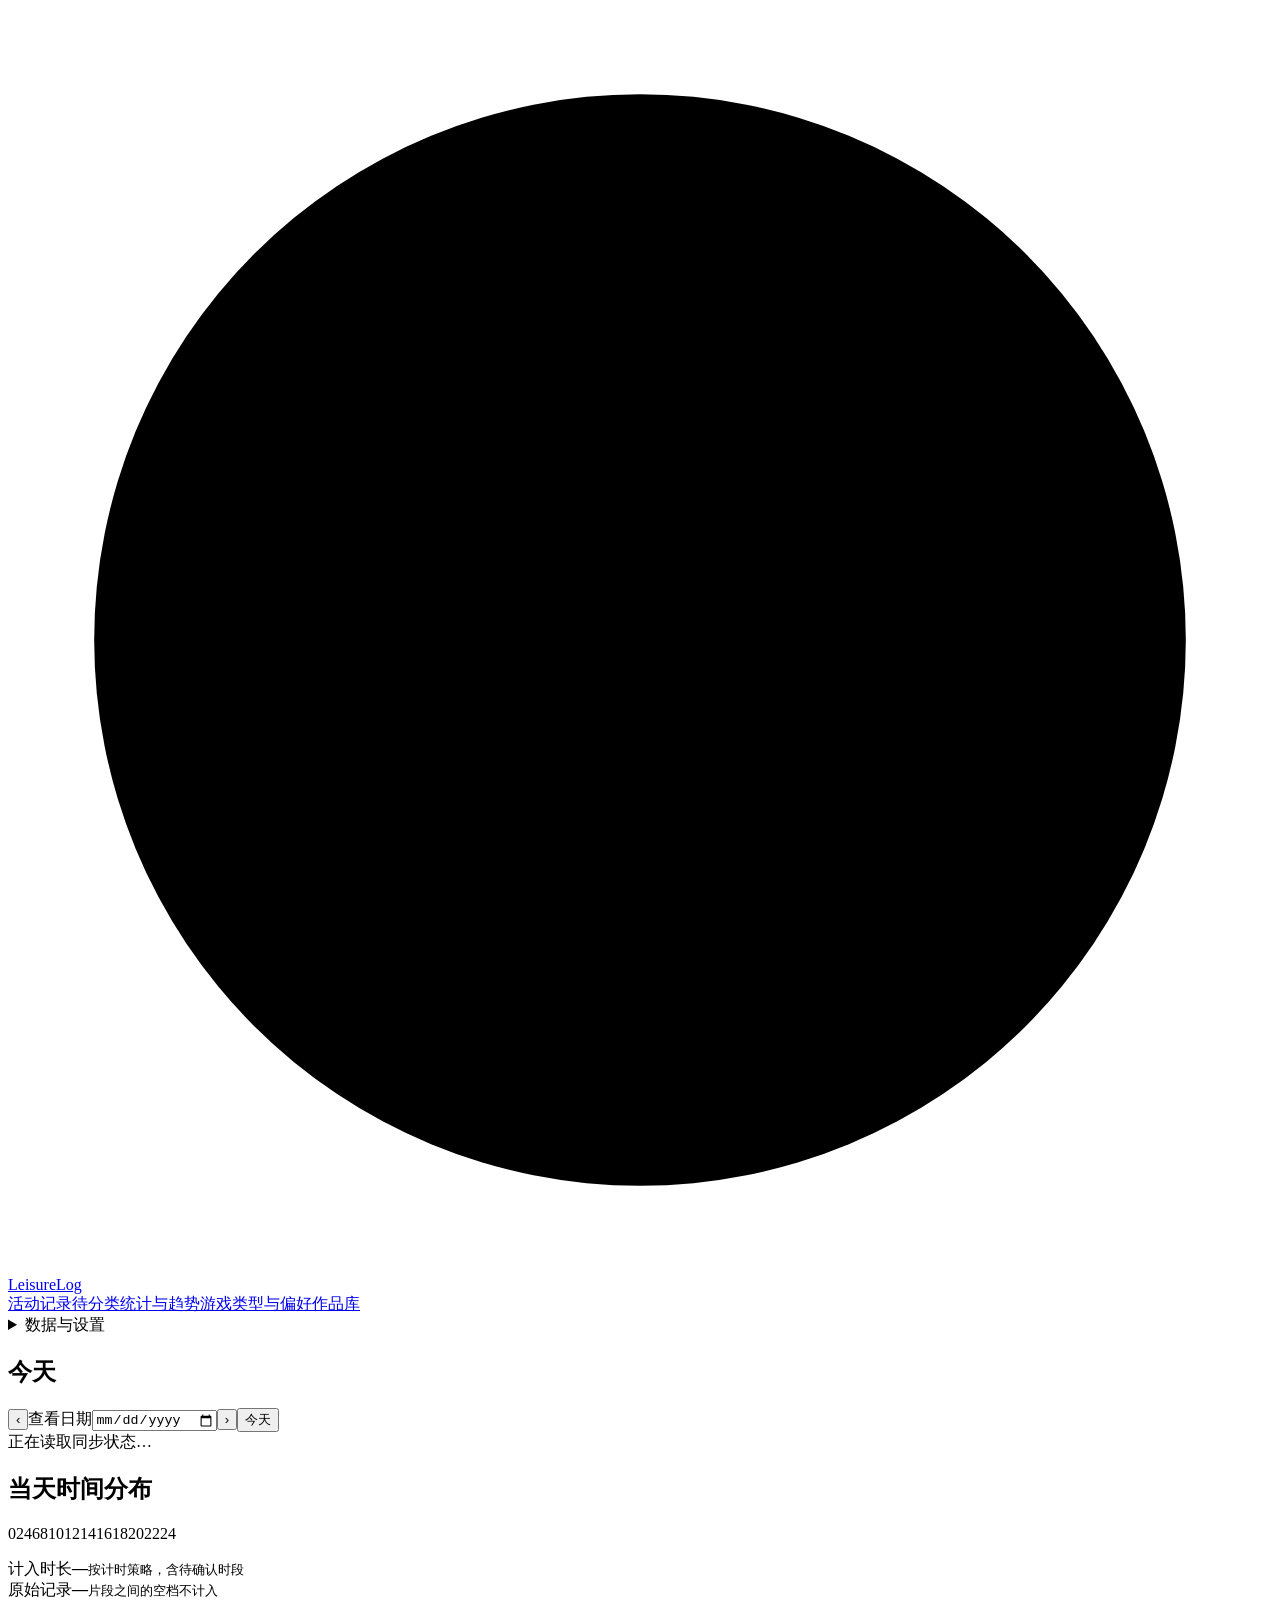
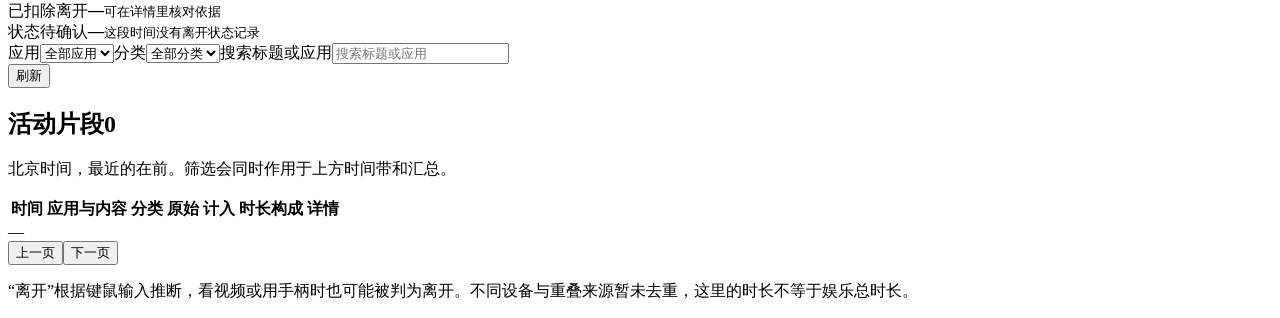
==== src/leisurelog/api/static/index.html @ c5e36e2e "Initial public release of LeisureLog Publish the current modular local activity tracker with Activit" ====
<!doctype html>
<html lang="zh-CN">
<head>
  <meta charset="UTF-8"><meta name="viewport" content="width=device-width,initial-scale=1">
  <title>LeisureLog · 活动记录</title>
  <link rel="stylesheet" href="/static/style.css?v=planner3">
  <link rel="stylesheet" href="/static/correction.css?v=planner1">
  <script src="/static/app.js?v=planner4" type="module"></script>
</head>
<body>
  <header class="top">
    <a class="brand" href="/"><svg class="logo" viewBox="0 0 22 22" aria-hidden="true"><circle cx="11" cy="11" r="9.5"/><path d="M11 11V3.5A7.5 7.5 0 0 1 18.1 13.4Z"/></svg>LeisureLog</a>
    <nav class="site-nav" aria-label="页面"><a href="/" aria-current="page">活动记录</a><a href="/unclassified">待分类</a><a href="/statistics">统计与趋势</a><a href="/games">游戏</a><a href="/game-preferences">类型与偏好</a><a href="/library">作品库</a></nav>
    <details class="tools"><summary>数据与设置</summary><div class="tools-menu"><button id="games-setup">Playnite 游戏库</button><button id="browser-setup">浏览器接入</button><button id="manage-rules">已记住的规则</button><button id="reload-rules">重新读取规则文件</button><button id="storage">存储与备份</button></div></details>
  </header>
  <main>
    <section class="day-head">
      <div class="day-title"><h1 id="day-title">今天</h1><p class="weekday" id="day-weekday"></p></div>
      <div class="day-tools">
        <div class="date-control"><button id="previous-day" aria-label="前一天">‹</button><label for="day" class="sr-only">查看日期</label><input id="day" type="date"><button id="next-day" aria-label="后一天">›</button><button id="today">今天</button></div>
        <div class="statusbox" id="sync-box"><span id="sync-state">正在读取同步状态…</span><small id="sync-time"></small></div>
      </div>
    </section>
    <p id="error" class="error" role="alert" hidden></p>
    <p id="notice" class="notice" role="status" hidden></p>
    <section class="ribbon" aria-labelledby="ribbon-label">
      <h2 id="ribbon-label" class="sr-only">当天时间分布</h2>
      <div class="ribbon-track" id="ribbon" role="img" aria-label="当天活动时间分布"></div>
      <div class="ribbon-hours" aria-hidden="true"><span style="left:0">0</span><span style="left:8.333%">2</span><span style="left:16.667%">4</span><span style="left:25%">6</span><span style="left:33.333%">8</span><span style="left:41.667%">10</span><span style="left:50%">12</span><span style="left:58.333%">14</span><span style="left:66.667%">16</span><span style="left:75%">18</span><span style="left:83.333%">20</span><span style="left:91.667%">22</span><span style="left:100%">24</span></div>
      <ul class="ribbon-legend" id="ribbon-legend"></ul>
    </section>
    <section class="metrics" aria-label="当天筛选结果汇总">
      <article><span>计入时长</span><strong id="active">—</strong><small>按计时策略，含待确认时段</small></article>
      <article><span>原始记录</span><strong id="recorded">—</strong><small>片段之间的空档不计入</small></article>
      <article><span>已扣除离开</span><strong id="afk">—</strong><small>可在详情里核对依据</small></article>
      <article><span>状态待确认</span><strong id="unverified">—</strong><small>这段时间没有离开状态记录</small></article>
    </section>
    <section class="toolbar" aria-label="筛选记录">
      <div class="filter-controls"><label class="sr-only" for="app">应用</label><select id="app"><option value="">全部应用</option></select><label class="sr-only" for="category">分类</label><select id="category"><option value="">全部分类</option></select><label class="sr-only" for="search">搜索标题或应用</label><input id="search" type="search" placeholder="搜索标题或应用"></div>
      <button id="refresh">刷新</button>
    </section>
    <section class="records">
      <div class="section-head"><div><h2>活动片段<span id="count">0</span></h2><p>北京时间，最近的在前。筛选会同时作用于上方时间带和汇总。</p></div></div>
      <div class="table-wrap"><table><thead><tr><th>时间</th><th>应用与内容</th><th>分类</th><th class="num">原始</th><th class="num">计入</th><th>时长构成</th><th><span class="sr-only">详情</span></th></tr></thead><tbody id="rows"></tbody></table></div>
      <div id="empty" class="empty" hidden><h3>这一天没有匹配的活动</h3><p>换个日期或清除筛选。只要 ActivityWatch 和 LeisureLog 在运行，新记录会每分钟自动同步进来。</p></div>
      <footer class="pagination"><span id="page-label">—</span><div><button id="prev-page">上一页</button><button id="next-page">下一页</button></div></footer>
    </section>
    <p class="footnote">“离开”根据键鼠输入推断，看视频或用手柄时也可能被判为离开。不同设备与重叠来源暂未去重，这里的时长不等于娱乐总时长。</p>
  </main>
  <dialog id="detail"><div class="dialog-head"><div><p class="eyebrow">记录依据</p><h2 id="detail-name">活动详情</h2></div><button id="close-detail" aria-label="关闭详情">✕</button></div><div id="detail-body"></div></dialog>
</body>
</html>
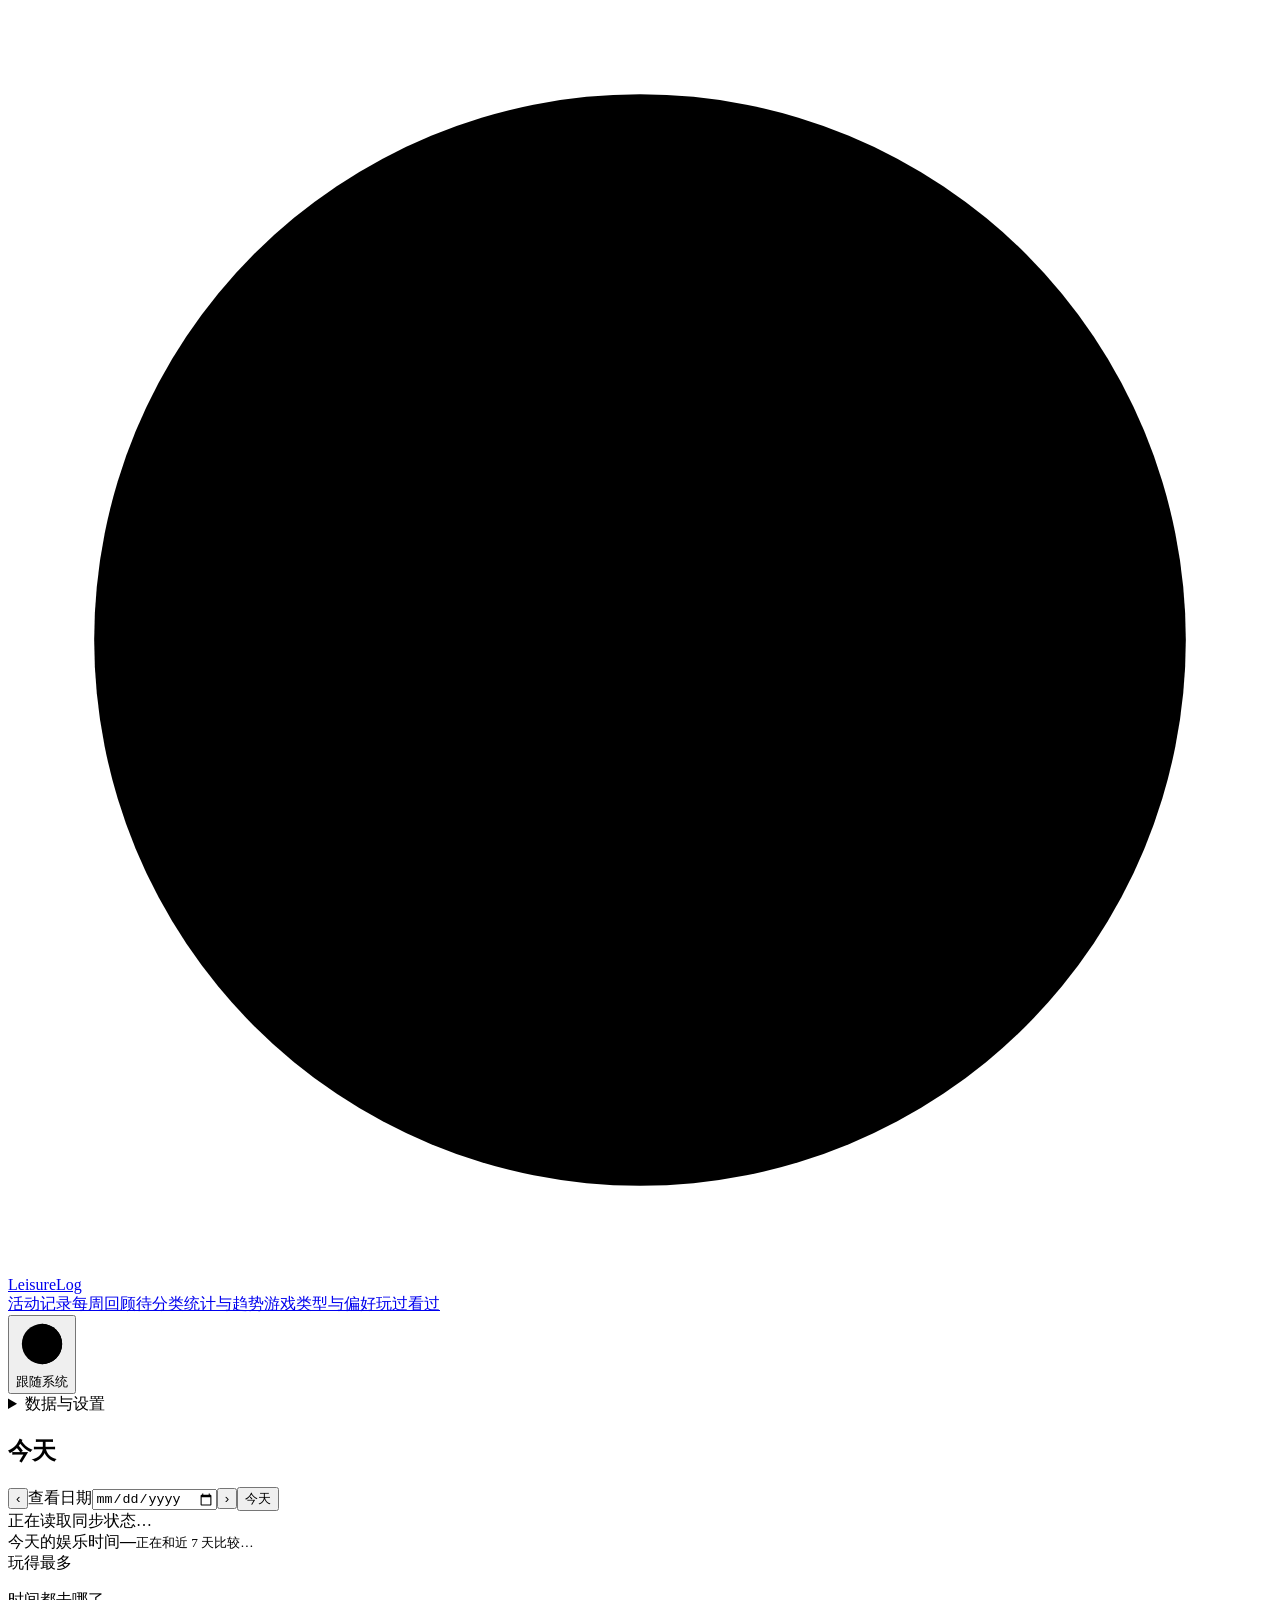
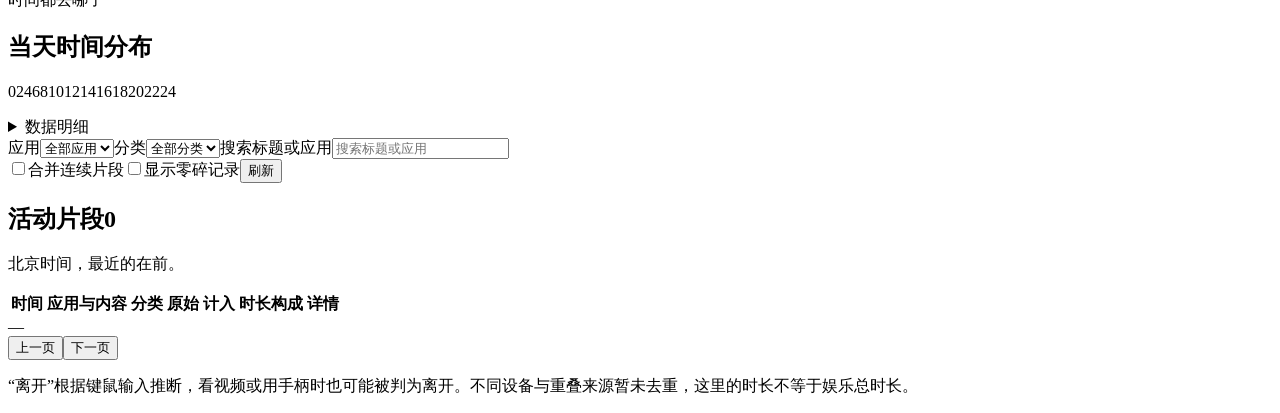
==== commit aa451135: "Update LeisureLog features, themes, backups and project structure Add six interface styles, the time" ====
--- a/src/leisurelog/api/static/index.html
+++ b/src/leisurelog/api/static/index.html
@@ -2,15 +2,20 @@
 <html lang="zh-CN">
 <head>
   <meta charset="UTF-8"><meta name="viewport" content="width=device-width,initial-scale=1">
+  <script src="/static/appearance-init.js?v=redesign1"></script>
+  <script src="/static/sky-clock.js?v=1"></script>
+  <script src="/static/theme.js?v=redesign1" type="module"></script>
   <title>LeisureLog · 活动记录</title>
-  <link rel="stylesheet" href="/static/style.css?v=planner3">
-  <link rel="stylesheet" href="/static/correction.css?v=planner1">
-  <script src="/static/app.js?v=planner4" type="module"></script>
+  <link id="skin-stylesheet" rel="stylesheet" href="/static/style.css?v=redesign1">
+  <script>LeisureAppearance.initializeSkin(document.getElementById("skin-stylesheet"));</script>
+  <link rel="stylesheet" href="/static/appearance.css?v=redesign1">
+  <link rel="stylesheet" href="/static/correction.css?v=sticker1">
+  <script src="/static/app.js?v=auto1" type="module"></script>
 </head>
-<body>
+<body data-page="activity">
   <header class="top">
     <a class="brand" href="/"><svg class="logo" viewBox="0 0 22 22" aria-hidden="true"><circle cx="11" cy="11" r="9.5"/><path d="M11 11V3.5A7.5 7.5 0 0 1 18.1 13.4Z"/></svg>LeisureLog</a>
-    <nav class="site-nav" aria-label="页面"><a href="/" aria-current="page">活动记录</a><a href="/unclassified">待分类</a><a href="/statistics">统计与趋势</a><a href="/games">游戏</a><a href="/game-preferences">类型与偏好</a><a href="/library">作品库</a></nav>
+    <nav class="site-nav" aria-label="页面"><a href="/" aria-current="page">活动记录</a><a href="/review">每周回顾</a><a href="/unclassified">待分类</a><a href="/statistics">统计与趋势</a><a href="/games">游戏</a><a href="/game-preferences">类型与偏好</a><a href="/library">玩过看过</a></nav><button class="theme-toggle" id="theme-toggle" type="button"><svg viewBox="0 0 16 16" aria-hidden="true"><circle cx="8" cy="8" r="6.2"/><path d="M8 1.8a6.2 6.2 0 0 1 0 12.4Z"/></svg><span>跟随系统</span></button>
     <details class="tools"><summary>数据与设置</summary><div class="tools-menu"><button id="games-setup">Playnite 游戏库</button><button id="browser-setup">浏览器接入</button><button id="manage-rules">已记住的规则</button><button id="reload-rules">重新读取规则文件</button><button id="storage">存储与备份</button></div></details>
   </header>
   <main>
@@ -23,24 +28,31 @@
     </section>
     <p id="error" class="error" role="alert" hidden></p>
     <p id="notice" class="notice" role="status" hidden></p>
+    <section class="today" aria-label="这一天的闲暇">
+      <article class="today-main"><span class="today-label" id="leisure-label">今天的娱乐时间</span><strong id="leisure">—</strong><small id="leisure-compare">正在和近 7 天比较…</small></article>
+      <article class="today-top"><span class="today-label">玩得最多</span><ol class="top-list" id="top-list"></ol></article>
+      <article class="today-split"><span class="today-label">时间都去哪了</span><div class="split-bar" id="split-bar" role="img" aria-label="娱乐、工作、其他与未分类的时间比例"></div><ul class="split-legend" id="split-legend"></ul></article>
+    </section>
     <section class="ribbon" aria-labelledby="ribbon-label">
       <h2 id="ribbon-label" class="sr-only">当天时间分布</h2>
       <div class="ribbon-track" id="ribbon" role="img" aria-label="当天活动时间分布"></div>
       <div class="ribbon-hours" aria-hidden="true"><span style="left:0">0</span><span style="left:8.333%">2</span><span style="left:16.667%">4</span><span style="left:25%">6</span><span style="left:33.333%">8</span><span style="left:41.667%">10</span><span style="left:50%">12</span><span style="left:58.333%">14</span><span style="left:66.667%">16</span><span style="left:75%">18</span><span style="left:83.333%">20</span><span style="left:91.667%">22</span><span style="left:100%">24</span></div>
       <ul class="ribbon-legend" id="ribbon-legend"></ul>
     </section>
-    <section class="metrics" aria-label="当天筛选结果汇总">
-      <article><span>计入时长</span><strong id="active">—</strong><small>按计时策略，含待确认时段</small></article>
-      <article><span>原始记录</span><strong id="recorded">—</strong><small>片段之间的空档不计入</small></article>
-      <article><span>已扣除离开</span><strong id="afk">—</strong><small>可在详情里核对依据</small></article>
-      <article><span>状态待确认</span><strong id="unverified">—</strong><small>这段时间没有离开状态记录</small></article>
-    </section>
+    <details class="data-details" id="data-details"><summary><span>数据明细</span><small id="details-summary"></small></summary>
+      <section class="metrics" aria-label="当天筛选结果汇总">
+        <article><span>计入时长</span><strong id="active">—</strong><small>按计时策略，含待确认时段</small></article>
+        <article><span>原始记录</span><strong id="recorded">—</strong><small>片段之间的空档不计入</small></article>
+        <article><span>已扣除离开</span><strong id="afk">—</strong><small>可在详情里核对依据</small></article>
+        <article><span>状态待确认</span><strong id="unverified">—</strong><small>这段时间没有离开状态记录</small></article>
+      </section>
+    </details>
     <section class="toolbar" aria-label="筛选记录">
       <div class="filter-controls"><label class="sr-only" for="app">应用</label><select id="app"><option value="">全部应用</option></select><label class="sr-only" for="category">分类</label><select id="category"><option value="">全部分类</option></select><label class="sr-only" for="search">搜索标题或应用</label><input id="search" type="search" placeholder="搜索标题或应用"></div>
-      <button id="refresh">刷新</button>
+      <div class="list-switches"><label class="switch"><input type="checkbox" id="grouped"><span>合并连续片段</span></label><label class="switch"><input type="checkbox" id="show-short"><span>显示零碎记录</span></label><button id="refresh">刷新</button></div>
     </section>
     <section class="records">
-      <div class="section-head"><div><h2>活动片段<span id="count">0</span></h2><p>北京时间，最近的在前。筛选会同时作用于上方时间带和汇总。</p></div></div>
+      <div class="section-head"><div><h2>活动片段<span id="count">0</span></h2><p id="list-note">北京时间，最近的在前。</p></div></div>
       <div class="table-wrap"><table><thead><tr><th>时间</th><th>应用与内容</th><th>分类</th><th class="num">原始</th><th class="num">计入</th><th>时长构成</th><th><span class="sr-only">详情</span></th></tr></thead><tbody id="rows"></tbody></table></div>
       <div id="empty" class="empty" hidden><h3>这一天没有匹配的活动</h3><p>换个日期或清除筛选。只要 ActivityWatch 和 LeisureLog 在运行，新记录会每分钟自动同步进来。</p></div>
       <footer class="pagination"><span id="page-label">—</span><div><button id="prev-page">上一页</button><button id="next-page">下一页</button></div></footer>
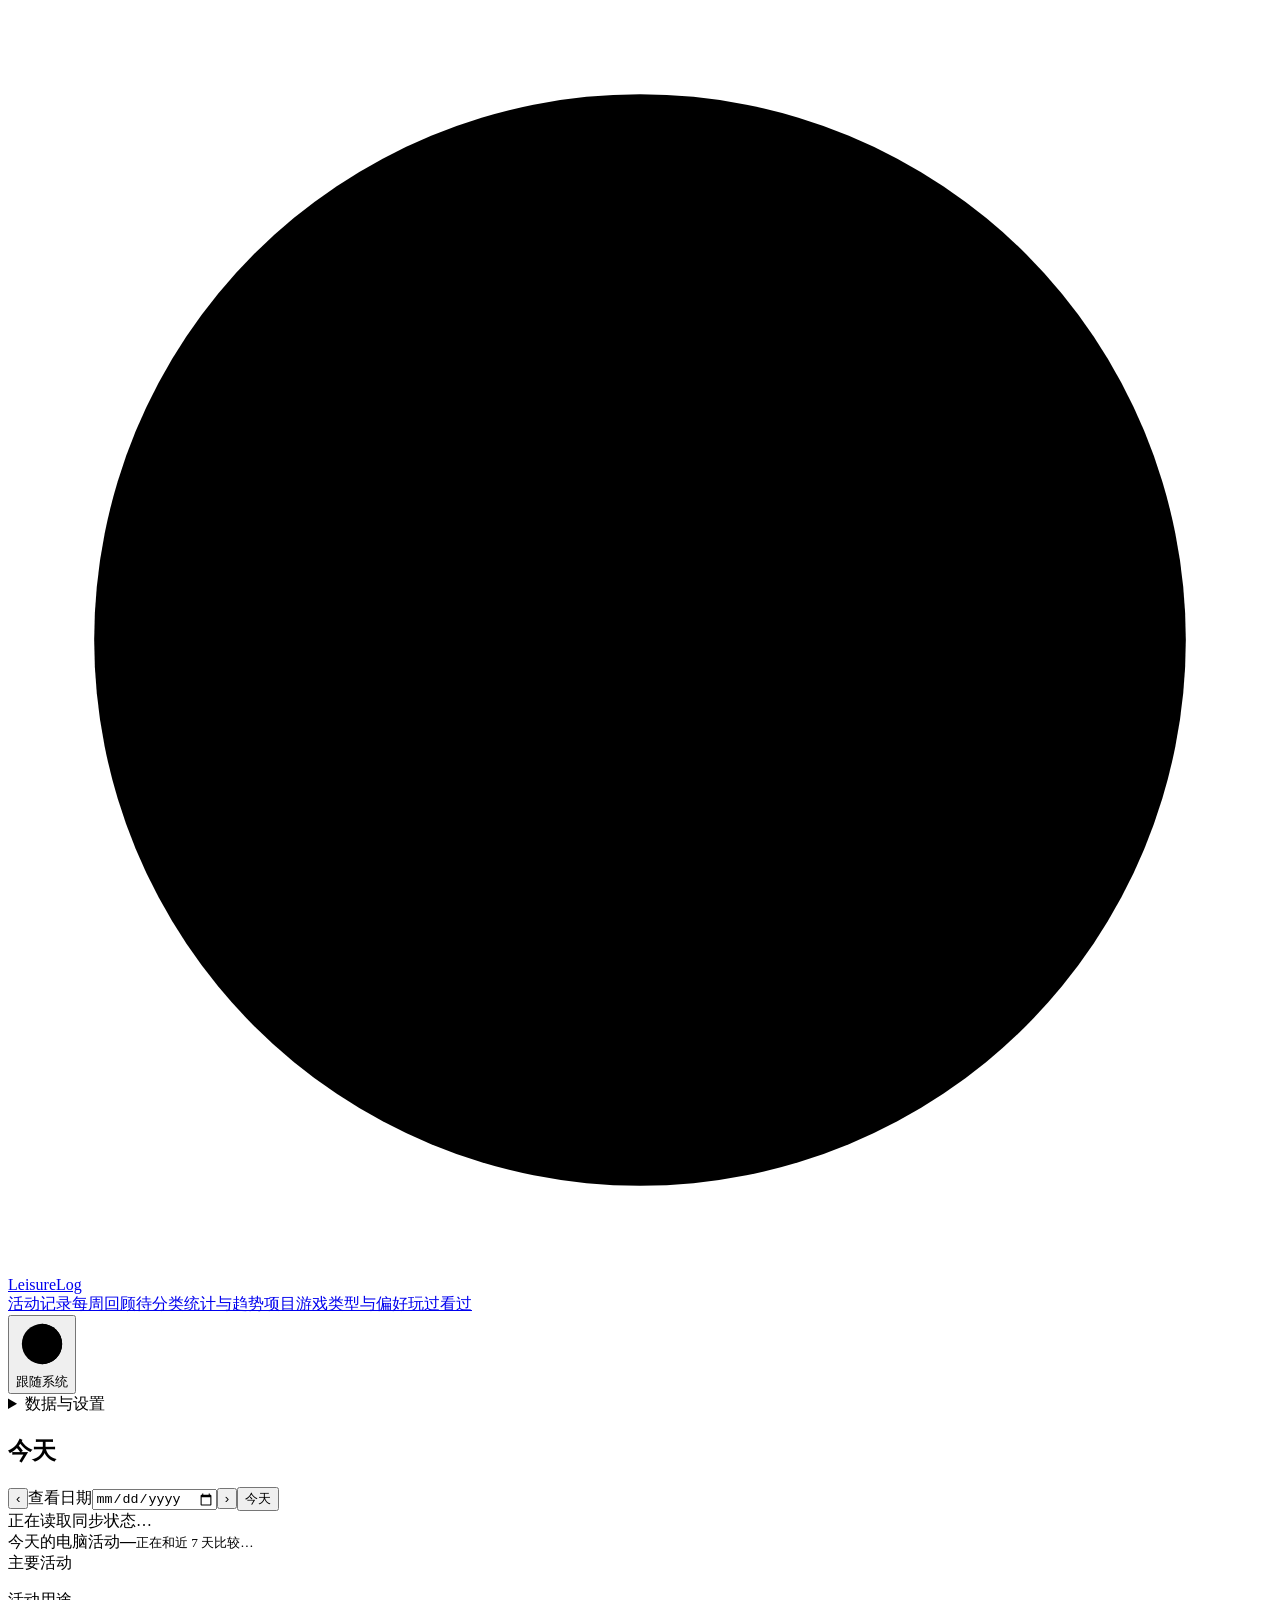
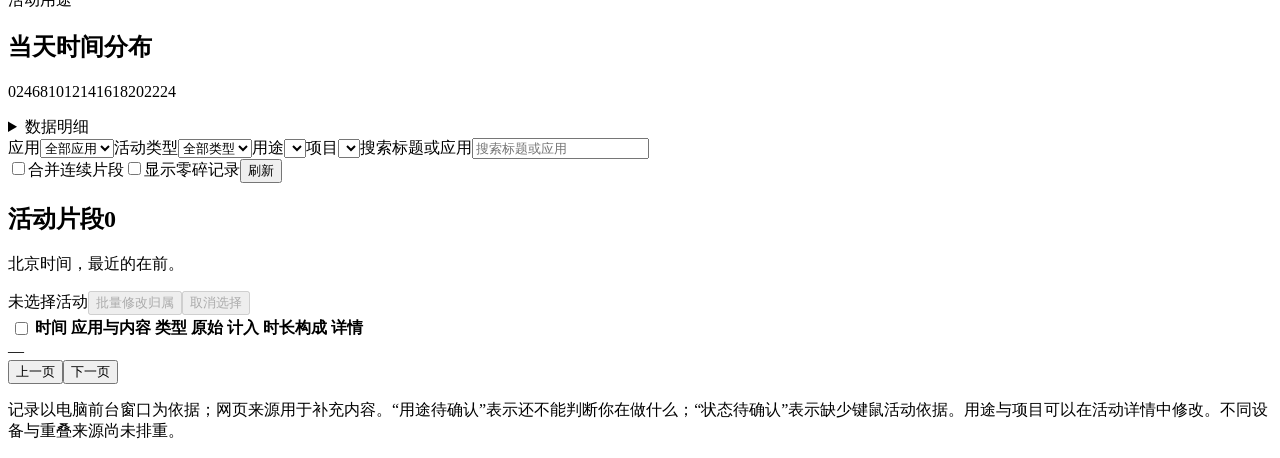
==== commit 6fca7a1f: "feat: add activity purposes and project analytics (v0.2.0) Expand the dashboard, statistics and week" ====
--- a/src/leisurelog/api/static/index.html
+++ b/src/leisurelog/api/static/index.html
@@ -10,13 +10,14 @@
   <script>LeisureAppearance.initializeSkin(document.getElementById("skin-stylesheet"));</script>
   <link rel="stylesheet" href="/static/appearance.css?v=redesign1">
   <link rel="stylesheet" href="/static/correction.css?v=sticker1">
-  <script src="/static/app.js?v=auto1" type="module"></script>
+  <script src="/static/app.js?v=activity2" type="module"></script>
+  <link rel="stylesheet" href="/static/activity-context.css?v=activity2">
 </head>
 <body data-page="activity">
   <header class="top">
     <a class="brand" href="/"><svg class="logo" viewBox="0 0 22 22" aria-hidden="true"><circle cx="11" cy="11" r="9.5"/><path d="M11 11V3.5A7.5 7.5 0 0 1 18.1 13.4Z"/></svg>LeisureLog</a>
-    <nav class="site-nav" aria-label="页面"><a href="/" aria-current="page">活动记录</a><a href="/review">每周回顾</a><a href="/unclassified">待分类</a><a href="/statistics">统计与趋势</a><a href="/games">游戏</a><a href="/game-preferences">类型与偏好</a><a href="/library">玩过看过</a></nav><button class="theme-toggle" id="theme-toggle" type="button"><svg viewBox="0 0 16 16" aria-hidden="true"><circle cx="8" cy="8" r="6.2"/><path d="M8 1.8a6.2 6.2 0 0 1 0 12.4Z"/></svg><span>跟随系统</span></button>
-    <details class="tools"><summary>数据与设置</summary><div class="tools-menu"><button id="games-setup">Playnite 游戏库</button><button id="browser-setup">浏览器接入</button><button id="manage-rules">已记住的规则</button><button id="reload-rules">重新读取规则文件</button><button id="storage">存储与备份</button></div></details>
+    <nav class="site-nav" aria-label="页面"><a href="/" aria-current="page">活动记录</a><a href="/review">每周回顾</a><a href="/unclassified">待分类</a><a href="/statistics">统计与趋势</a><a href="/projects">项目</a><a href="/games">游戏</a><a href="/game-preferences">类型与偏好</a><a href="/library">玩过看过</a></nav><button class="theme-toggle" id="theme-toggle" type="button"><svg viewBox="0 0 16 16" aria-hidden="true"><circle cx="8" cy="8" r="6.2"/><path d="M8 1.8a6.2 6.2 0 0 1 0 12.4Z"/></svg><span>跟随系统</span></button>
+    <details class="tools"><summary>数据与设置</summary><div class="tools-menu"><button id="games-setup">Playnite 游戏库</button><button id="browser-setup">浏览器接入</button><button id="manage-rules">内容识别规则</button><button id="manage-context">用途与项目规则</button><button id="reload-rules">重新读取规则文件</button><button id="storage">存储与备份</button></div></details>
   </header>
   <main>
     <section class="day-head">
@@ -28,10 +29,10 @@
     </section>
     <p id="error" class="error" role="alert" hidden></p>
     <p id="notice" class="notice" role="status" hidden></p>
-    <section class="today" aria-label="这一天的闲暇">
-      <article class="today-main"><span class="today-label" id="leisure-label">今天的娱乐时间</span><strong id="leisure">—</strong><small id="leisure-compare">正在和近 7 天比较…</small></article>
-      <article class="today-top"><span class="today-label">玩得最多</span><ol class="top-list" id="top-list"></ol></article>
-      <article class="today-split"><span class="today-label">时间都去哪了</span><div class="split-bar" id="split-bar" role="img" aria-label="娱乐、工作、其他与未分类的时间比例"></div><ul class="split-legend" id="split-legend"></ul></article>
+    <section class="today" aria-label="这一天的电脑活动">
+      <article class="today-main"><span class="today-label" id="leisure-label">今天的电脑活动</span><strong id="leisure">—</strong><small id="leisure-compare">正在和近 7 天比较…</small></article>
+      <article class="today-top"><span class="today-label">主要活动</span><ol class="top-list" id="top-list"></ol></article>
+      <article class="today-split"><span class="today-label">活动用途</span><div class="split-bar" id="split-bar" role="img" aria-label="各用途的活动时间比例"></div><ul class="split-legend" id="split-legend"></ul></article>
     </section>
     <section class="ribbon" aria-labelledby="ribbon-label">
       <h2 id="ribbon-label" class="sr-only">当天时间分布</h2>
@@ -48,16 +49,16 @@
       </section>
     </details>
     <section class="toolbar" aria-label="筛选记录">
-      <div class="filter-controls"><label class="sr-only" for="app">应用</label><select id="app"><option value="">全部应用</option></select><label class="sr-only" for="category">分类</label><select id="category"><option value="">全部分类</option></select><label class="sr-only" for="search">搜索标题或应用</label><input id="search" type="search" placeholder="搜索标题或应用"></div>
+      <div class="filter-controls"><label class="sr-only" for="app">应用</label><select id="app"><option value="">全部应用</option></select><label class="sr-only" for="category">活动类型</label><select id="category"><option value="">全部类型</option></select><label class="sr-only" for="purpose">用途</label><select id="purpose"></select><label class="sr-only" for="project">项目</label><select id="project"></select><label class="sr-only" for="search">搜索标题或应用</label><input id="search" type="search" placeholder="搜索标题或应用"></div>
       <div class="list-switches"><label class="switch"><input type="checkbox" id="grouped"><span>合并连续片段</span></label><label class="switch"><input type="checkbox" id="show-short"><span>显示零碎记录</span></label><button id="refresh">刷新</button></div>
     </section>
     <section class="records">
-      <div class="section-head"><div><h2>活动片段<span id="count">0</span></h2><p id="list-note">北京时间，最近的在前。</p></div></div>
-      <div class="table-wrap"><table><thead><tr><th>时间</th><th>应用与内容</th><th>分类</th><th class="num">原始</th><th class="num">计入</th><th>时长构成</th><th><span class="sr-only">详情</span></th></tr></thead><tbody id="rows"></tbody></table></div>
+      <div class="section-head"><div><h2>活动片段<span id="count">0</span></h2><p id="list-note">北京时间，最近的在前。</p></div><div class="batch-tools"><span id="selection-count" role="status">未选择活动</span><button id="batch-context" type="button" disabled>批量修改归属</button><button id="clear-selection" type="button" disabled>取消选择</button></div></div>
+      <div class="table-wrap"><table><thead><tr><th class="selection-cell"><input id="select-page" type="checkbox" aria-label="选择本页活动"></th><th>时间</th><th>应用与内容</th><th>类型</th><th class="num">原始</th><th class="num">计入</th><th>时长构成</th><th><span class="sr-only">详情</span></th></tr></thead><tbody id="rows"></tbody></table></div>
       <div id="empty" class="empty" hidden><h3>这一天没有匹配的活动</h3><p>换个日期或清除筛选。只要 ActivityWatch 和 LeisureLog 在运行，新记录会每分钟自动同步进来。</p></div>
       <footer class="pagination"><span id="page-label">—</span><div><button id="prev-page">上一页</button><button id="next-page">下一页</button></div></footer>
     </section>
-    <p class="footnote">“离开”根据键鼠输入推断，看视频或用手柄时也可能被判为离开。不同设备与重叠来源暂未去重，这里的时长不等于娱乐总时长。</p>
+    <p class="footnote">记录以电脑前台窗口为依据；网页来源用于补充内容。“用途待确认”表示还不能判断你在做什么；“状态待确认”表示缺少键鼠活动依据。用途与项目可以在活动详情中修改。不同设备与重叠来源尚未排重。</p>
   </main>
   <dialog id="detail"><div class="dialog-head"><div><p class="eyebrow">记录依据</p><h2 id="detail-name">活动详情</h2></div><button id="close-detail" aria-label="关闭详情">✕</button></div><div id="detail-body"></div></dialog>
 </body>
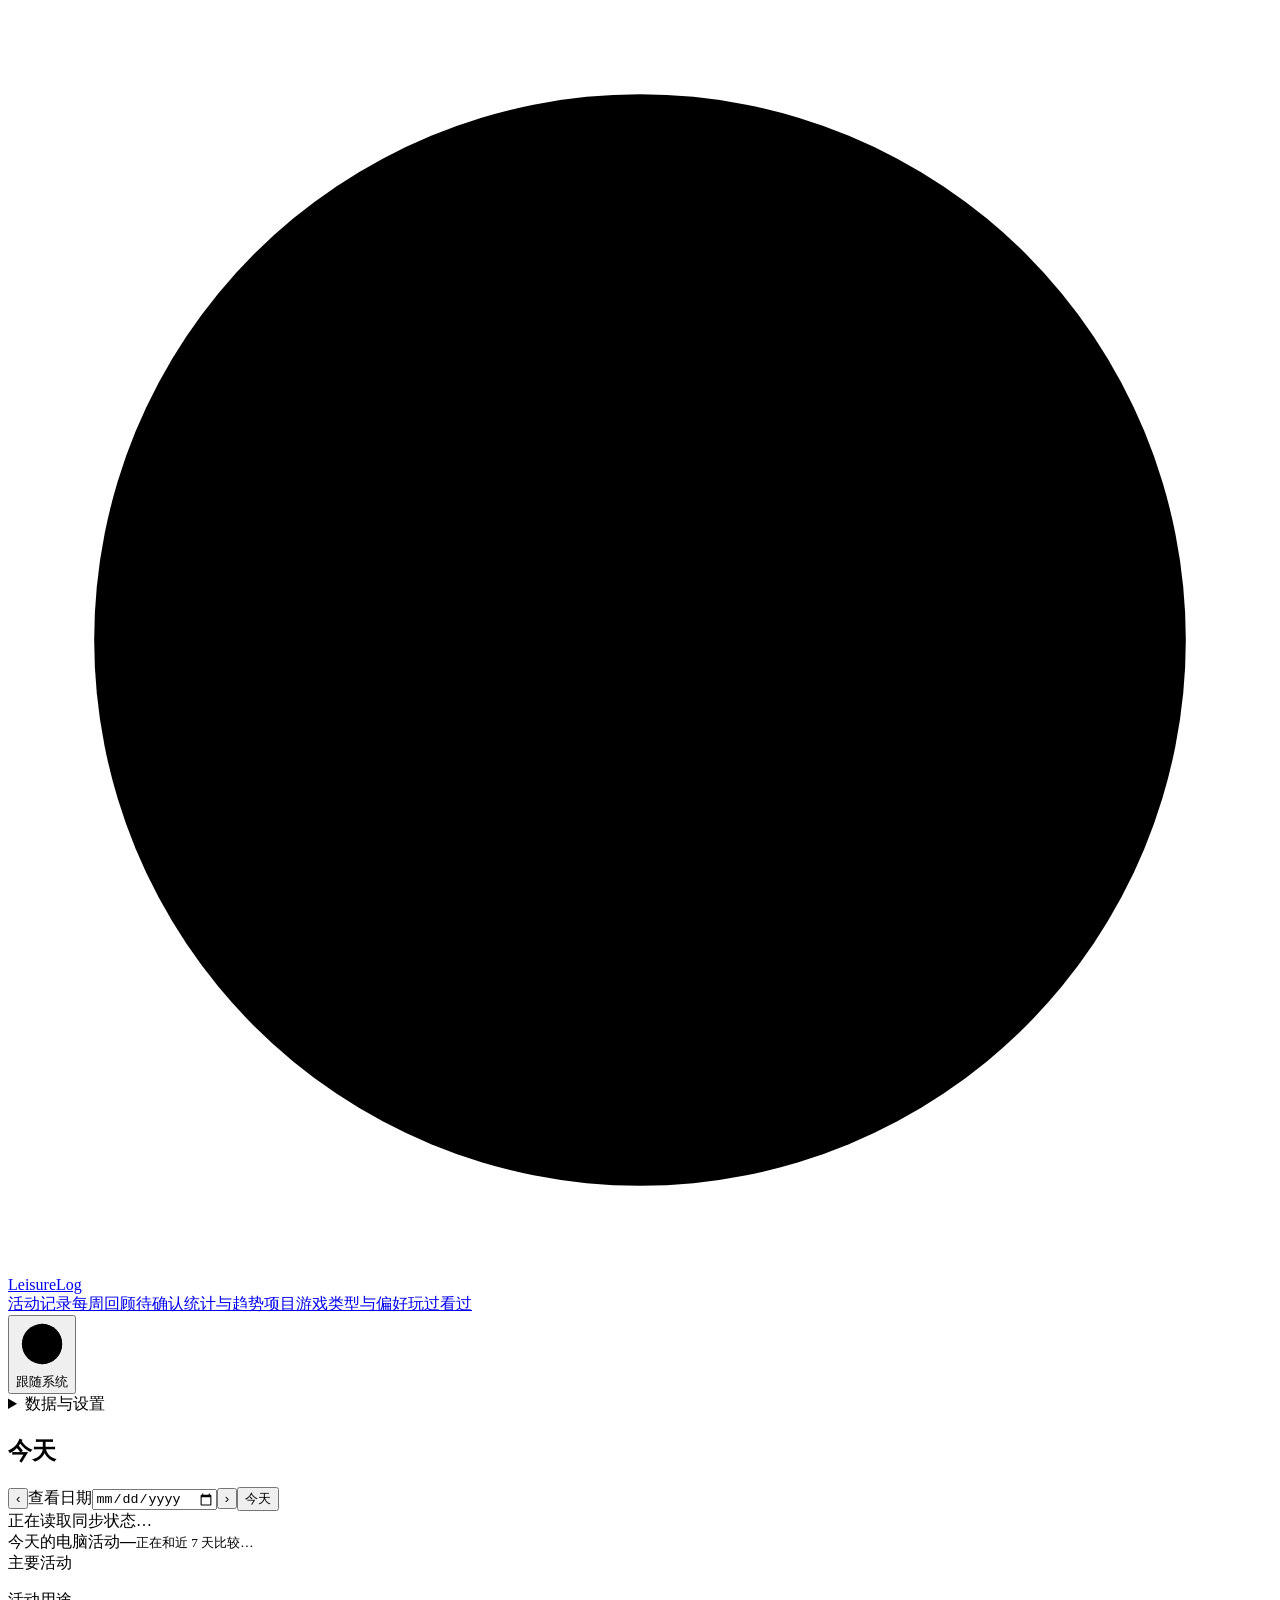
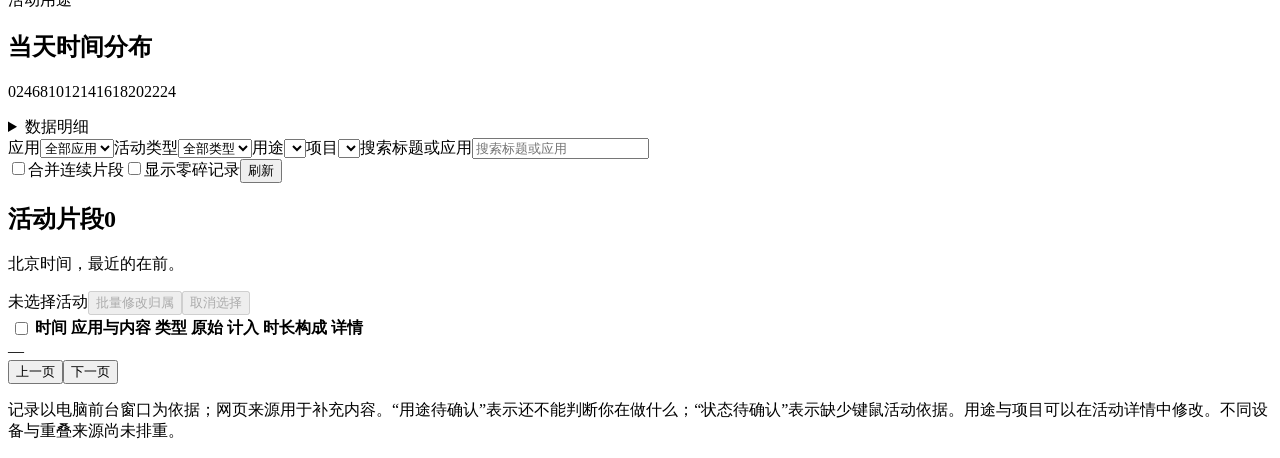
==== commit 932beed4: "feat: add v0.3 confirmation workflow and interface animations" ====
--- a/src/leisurelog/api/static/index.html
+++ b/src/leisurelog/api/static/index.html
@@ -4,20 +4,22 @@
   <meta charset="UTF-8"><meta name="viewport" content="width=device-width,initial-scale=1">
   <script src="/static/appearance-init.js?v=redesign1"></script>
   <script src="/static/sky-clock.js?v=1"></script>
-  <script src="/static/theme.js?v=redesign1" type="module"></script>
+  <script src="/static/motion.js?v=2" type="module"></script>
+  <script src="/static/theme.js?v=motion2" type="module"></script>
   <title>LeisureLog · 活动记录</title>
   <link id="skin-stylesheet" rel="stylesheet" href="/static/style.css?v=redesign1">
   <script>LeisureAppearance.initializeSkin(document.getElementById("skin-stylesheet"));</script>
-  <link rel="stylesheet" href="/static/appearance.css?v=redesign1">
+  <link rel="stylesheet" href="/static/appearance.css?v=motion1">
   <link rel="stylesheet" href="/static/correction.css?v=sticker1">
-  <script src="/static/app.js?v=activity2" type="module"></script>
-  <link rel="stylesheet" href="/static/activity-context.css?v=activity2">
+  <script src="/static/app.js?v=motion1" type="module"></script>
+  <link rel="stylesheet" href="/static/activity-context.css?v=activity3">
+  <link id="motion-stylesheet" rel="stylesheet" href="/static/motion.css?v=1">
 </head>
 <body data-page="activity">
   <header class="top">
     <a class="brand" href="/"><svg class="logo" viewBox="0 0 22 22" aria-hidden="true"><circle cx="11" cy="11" r="9.5"/><path d="M11 11V3.5A7.5 7.5 0 0 1 18.1 13.4Z"/></svg>LeisureLog</a>
-    <nav class="site-nav" aria-label="页面"><a href="/" aria-current="page">活动记录</a><a href="/review">每周回顾</a><a href="/unclassified">待分类</a><a href="/statistics">统计与趋势</a><a href="/projects">项目</a><a href="/games">游戏</a><a href="/game-preferences">类型与偏好</a><a href="/library">玩过看过</a></nav><button class="theme-toggle" id="theme-toggle" type="button"><svg viewBox="0 0 16 16" aria-hidden="true"><circle cx="8" cy="8" r="6.2"/><path d="M8 1.8a6.2 6.2 0 0 1 0 12.4Z"/></svg><span>跟随系统</span></button>
-    <details class="tools"><summary>数据与设置</summary><div class="tools-menu"><button id="games-setup">Playnite 游戏库</button><button id="browser-setup">浏览器接入</button><button id="manage-rules">内容识别规则</button><button id="manage-context">用途与项目规则</button><button id="reload-rules">重新读取规则文件</button><button id="storage">存储与备份</button></div></details>
+    <nav class="site-nav" aria-label="页面"><a href="/" aria-current="page">活动记录</a><a href="/review">每周回顾</a><a href="/unclassified">待确认</a><a href="/statistics">统计与趋势</a><a href="/projects">项目</a><a href="/games">游戏</a><a href="/game-preferences">类型与偏好</a><a href="/library">玩过看过</a></nav><button class="theme-toggle" id="theme-toggle" type="button"><svg viewBox="0 0 16 16" aria-hidden="true"><circle cx="8" cy="8" r="6.2"/><path d="M8 1.8a6.2 6.2 0 0 1 0 12.4Z"/></svg><span>跟随系统</span></button>
+    <details class="tools"><summary>数据与设置</summary><div class="tools-menu"><button id="games-setup">Playnite 游戏库</button><button id="browser-setup">浏览器接入</button><button id="manage-rules">内容识别规则</button><button id="manage-context">规则与修改记录</button><button id="reload-rules">重新读取规则文件</button><button id="storage">存储与备份</button></div></details>
   </header>
   <main>
     <section class="day-head">
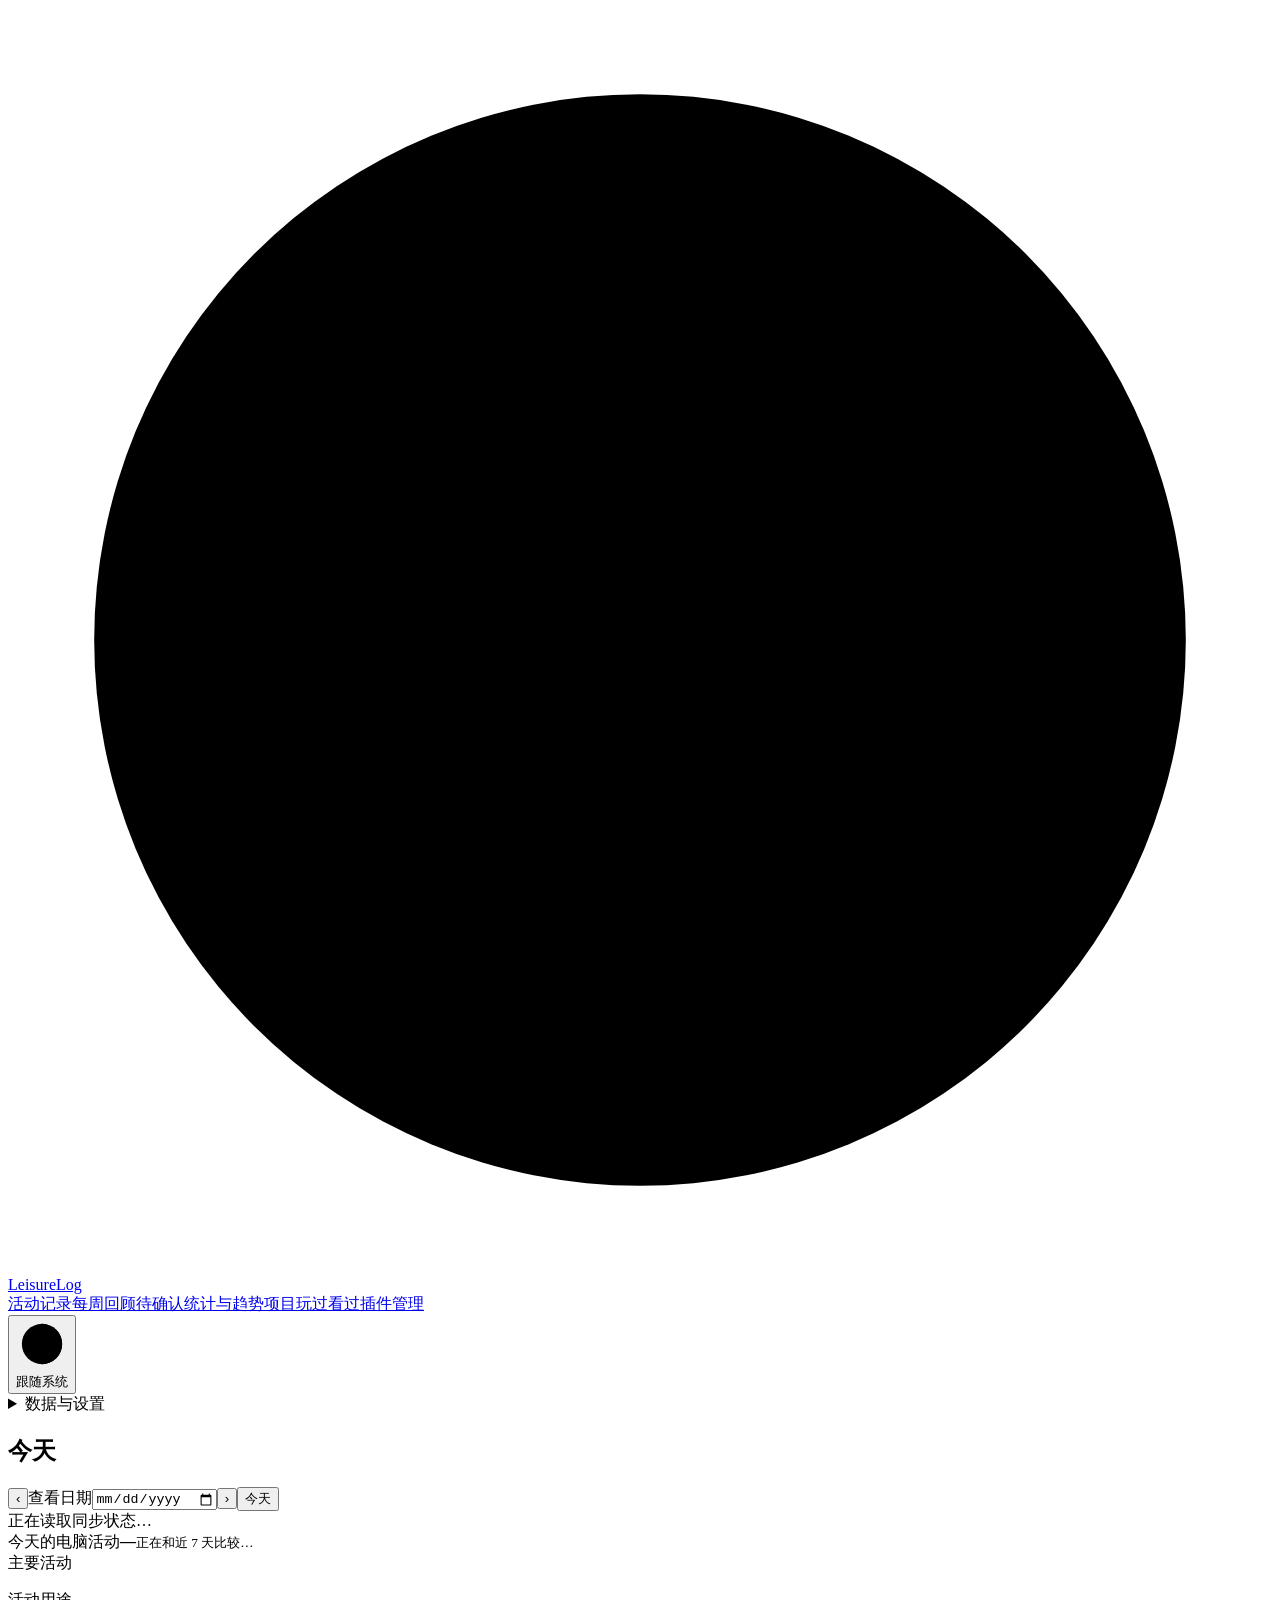
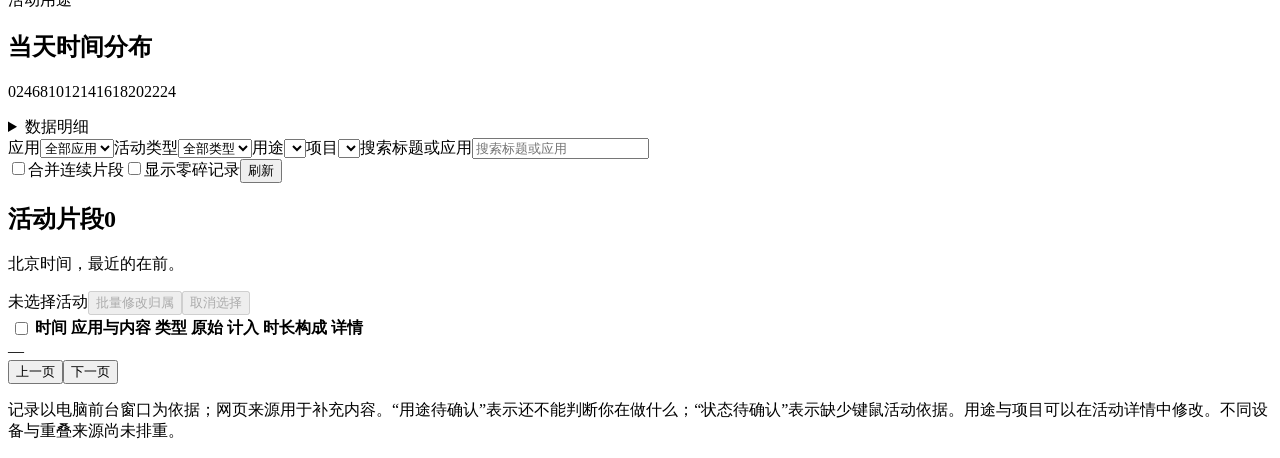
==== commit bb8e65ba: "feat: adopt core and official plugins with local management Move Playnite catalog import and game re" ====
--- a/src/leisurelog/api/static/index.html
+++ b/src/leisurelog/api/static/index.html
@@ -14,11 +14,12 @@
   <script src="/static/app.js?v=motion1" type="module"></script>
   <link rel="stylesheet" href="/static/activity-context.css?v=activity3">
   <link id="motion-stylesheet" rel="stylesheet" href="/static/motion.css?v=1">
+<script type="module" src="/static/plugin-navigation.js?v=1"></script>
 </head>
 <body data-page="activity">
   <header class="top">
     <a class="brand" href="/"><svg class="logo" viewBox="0 0 22 22" aria-hidden="true"><circle cx="11" cy="11" r="9.5"/><path d="M11 11V3.5A7.5 7.5 0 0 1 18.1 13.4Z"/></svg>LeisureLog</a>
-    <nav class="site-nav" aria-label="页面"><a href="/" aria-current="page">活动记录</a><a href="/review">每周回顾</a><a href="/unclassified">待确认</a><a href="/statistics">统计与趋势</a><a href="/projects">项目</a><a href="/games">游戏</a><a href="/game-preferences">类型与偏好</a><a href="/library">玩过看过</a></nav><button class="theme-toggle" id="theme-toggle" type="button"><svg viewBox="0 0 16 16" aria-hidden="true"><circle cx="8" cy="8" r="6.2"/><path d="M8 1.8a6.2 6.2 0 0 1 0 12.4Z"/></svg><span>跟随系统</span></button>
+    <nav class="site-nav" aria-label="页面"><a href="/" aria-current="page">活动记录</a><a href="/review">每周回顾</a><a href="/unclassified">待确认</a><a href="/statistics">统计与趋势</a><a href="/projects">项目</a><span data-plugin-navigation></span><a href="/library">玩过看过</a><a href="/plugins">插件管理</a></nav><button class="theme-toggle" id="theme-toggle" type="button"><svg viewBox="0 0 16 16" aria-hidden="true"><circle cx="8" cy="8" r="6.2"/><path d="M8 1.8a6.2 6.2 0 0 1 0 12.4Z"/></svg><span>跟随系统</span></button>
     <details class="tools"><summary>数据与设置</summary><div class="tools-menu"><button id="games-setup">Playnite 游戏库</button><button id="browser-setup">浏览器接入</button><button id="manage-rules">内容识别规则</button><button id="manage-context">规则与修改记录</button><button id="reload-rules">重新读取规则文件</button><button id="storage">存储与备份</button></div></details>
   </header>
   <main>
